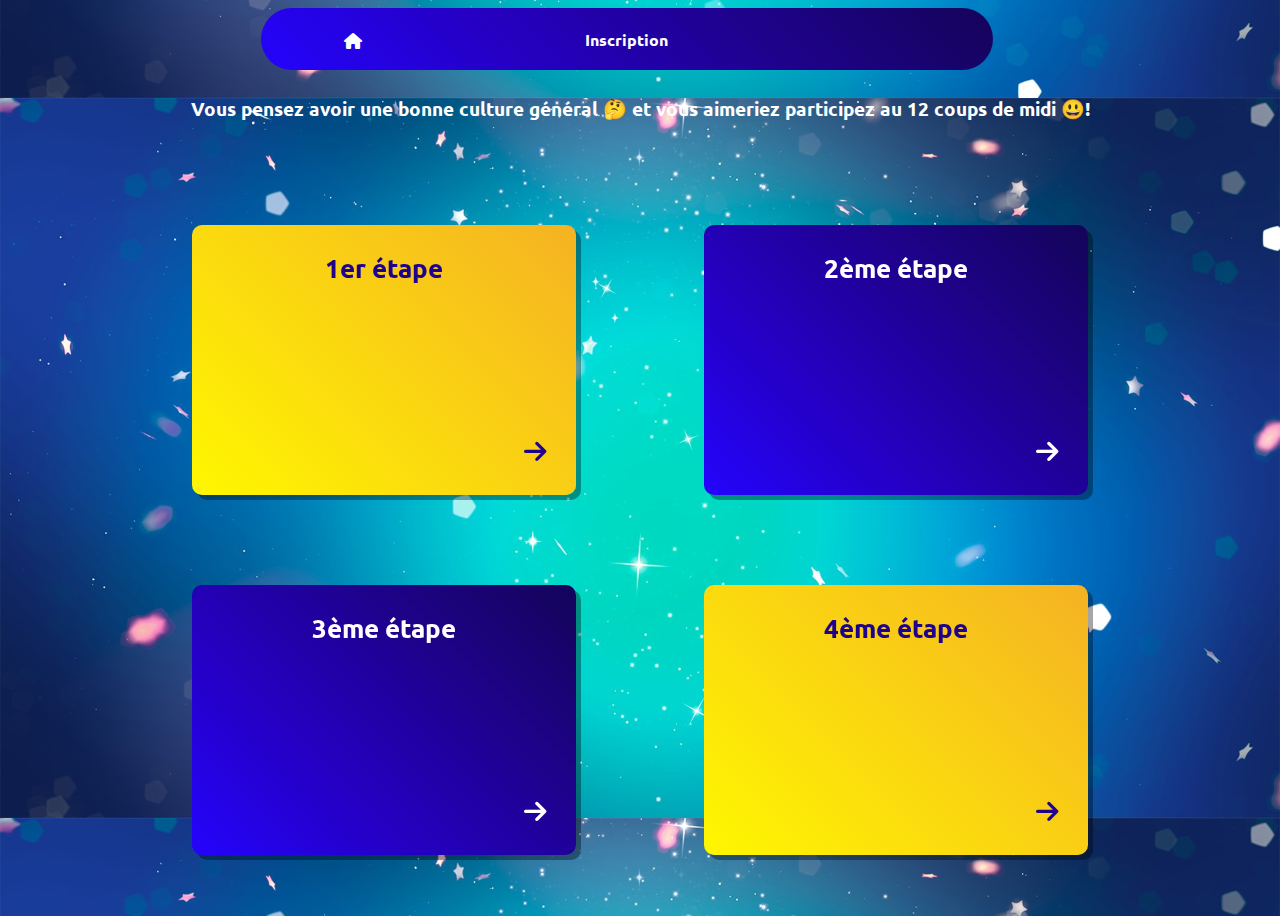
==== inscription.html @ b5dc30d8 "message" ====
<!DOCTYPE html>
<html lang="fr">
    <head>
        <meta charset="UTF-8">
        <meta name="viewport" content="width=device-width, initial-scale=1.0">
        <title>Les inscriptions</title>
        <link rel="stylesheet" href="CSS/inscription.css" />
        <script src="JS/inscription.js" defer></script>
        <link href="https://fonts.googleapis.com/css2?family=Ubuntu:wght@500&display=swap" rel="stylesheet">
        <link rel="stylesheet" href="https://cdnjs.cloudflare.com/ajax/libs/font-awesome/6.0.0-beta3/css/all.min.css">
    </head>

    <body>
        <header>
            <h1>Inscription</h1>
            <a href="index.html" class="maison"><i class="fa-solid fa-house"></i></a>
        </header>

        <h2>Vous pensez avoir une bonne culture général 🤔 et vous aimeriez participez au 12 coups de midi 😃!</h2>

        <div class="container"></div>
        <div class="card">
            <div class="card-face card-front">
                <p>1er étape</p>
                <i class="arrow-icon fas fa-arrow-right"></i>
            </div>
            
            <div class="card-face card-back">
                <p>Être disponible à midi ⏰!</p>
            </div>
        </div>

        <div class="cards">
            <div class="card-face card-front">
                <p>2ème étape</p>
                <i class="arrow-icon fas fa-arrow-right"></i>
            </div>
            
            <div class="card-face card-back">
                <p>Apprendre par coeur la page <a href="https://fr.wikipedia.org/wiki/Jean-Luc_Reichmann" class="wikipedia">wikipedia</a>
                <br>
                de Jean-Luc 🤪</p>
            </div>
        </div>

        <div class="cardss">
            <div class="card-face card-front">
                <p>3ème étape</p>
                <i class="arrow-icon fas fa-arrow-right"></i>
            </div>
            
            <div class="card-face card-back">
                <p>Envoyer votre candidature 📜 a <u><strong>casting12coups@endemolfrance.com</strong></u></p>
            </div>
        </div>

        <div class="cardsss">
            <div class="card-face card-front">
                <p>4ème étape</p>
                <i class="arrow-icon fas fa-arrow-right"></i>
            </div>
            
            <div class="card-face card-back">
                <p>Croisez les doigts 🤞 et entrainez vous <br> en attendant 😎</p>
            </div>
        </div>


    </body>
</html>
---- CSS/inscription.css ----
body {
    min-height: 100vh;
    text-align :center;
    background: url("../image/fond_site.jpg");
    background-size: 100% ;
    background-position: center;
    color: #fff;
    font-family: Ubuntu;
    cursor: url("../image/curseur.png"), auto;
    
}

header {
    display: block;
    margin-left: 20%;
    margin-right: 20%;
    position :relative;
    top: 10;
    width: 50%;
    padding: 10px 50px; 
    background: linear-gradient(45deg, #2403fc, #2500c3, #1e028c, #140459);
    border-radius: 50px;
    color: #fff;
    font-family: Ubuntu;
    text-align: center;
    
}

.maison{
    display: block;
    padding: 10px 10px;
    position: absolute;
    color: #fff;
    left: 10%;
    top: 20%;
    margin-right: 0%;
}

.maison:hover {
    cursor: url("../image/curseur2.png"), auto;
}


h1 {
    font-size: 100%;
}

h2 {
    font-size: 120%;
    margin-top: 2%;
}


.card { 
    position: absolute;
    text-align: center;
    font-family: Ubuntu;
    color: #1e028c;
    left: 15%;
    bottom: 45%;
    background: linear-gradient(45deg, #fff700, #f5b223);
    width: 30%;
    height: 30%;
    transform-style: preserve-3d;
    box-shadow: rgba(0, 0, 0, 0.35) 5px 5px;
    border-radius: 10px;
    cursor: url("../image/curseur2.png"), auto;
    transition: 1s;
}

.cards {
    position: absolute;
    left: 55%;
    bottom: 45%;
    text-align: center;
    font-family: Ubuntu;
    color: #fff;
    background: linear-gradient(45deg, #2403fc, #2500c3, #1e028c, #140459);
    width: 30%;
    height: 30%;
    transform-style: preserve-3d;
    box-shadow: rgba(0, 0, 0, 0.35) 5px 5px;
    border-radius: 10px;
    cursor: url("../image/curseur2.png"), auto;
    transition: 1s;
    
}

.wikipedia {
    color: #fff;
    cursor: url("../image/curseur2.png"), auto;
}

.cardss {
    position: absolute;
    left: 15%;
    bottom: 5%;
    text-align: center;
    font-family: Ubuntu;
    color: #fff;
    background: linear-gradient(45deg, #2403fc, #2500c3, #1e028c, #140459);
    width: 30%;
    height: 30%;
    transform-style: preserve-3d;
    box-shadow: rgba(0, 0, 0, 0.35) 5px 5px;
    border-radius: 10px;
    cursor: url("../image/curseur2.png"), auto;
    transition: 1s;
    
}

.cardsss {
    position: absolute;
    left: 55%;
    bottom: 5%;
    text-align: center;
    font-family: Ubuntu;
    color: #1e028c;
    background: linear-gradient(45deg, #fff700, #f5b223);
    width: 30%;
    height: 30%;
    transform-style: preserve-3d;
    box-shadow: rgba(0, 0, 0, 0.35) 5px 5px;
    border-radius: 10px;
    cursor: url("../image/curseur2.png"), auto;
    transition: 1s;
    
}


.carf-face {
    position: relative;
    width: 100%;
    height: 100%;
    border-radius: 10px;
    
}

.arrow-icon {
    position: absolute;
    right: 30px;
    bottom: 30px;
}

.card-front {
    background-size: cover;
    backface-visibility: hidden;
    -webkit-backface-visibility: hidden;
    font-size: 1.6em;
    font-weight: 800;
}

.card-back {
    background-size: cover;
    margin-top: -5%;
    transform: rotateY(180deg);
    backface-visibility: hidden;
    -webkit-backface-visibility: hidden;
}

.card.flip {
    transform: rotateY(180deg);
}

.cards.flip {
    transform: rotateY(180deg);
}

.cardss.flip {
    transform: rotateY(180deg);
}

.cardsss.flip {
    transform: rotateY(180deg);
}
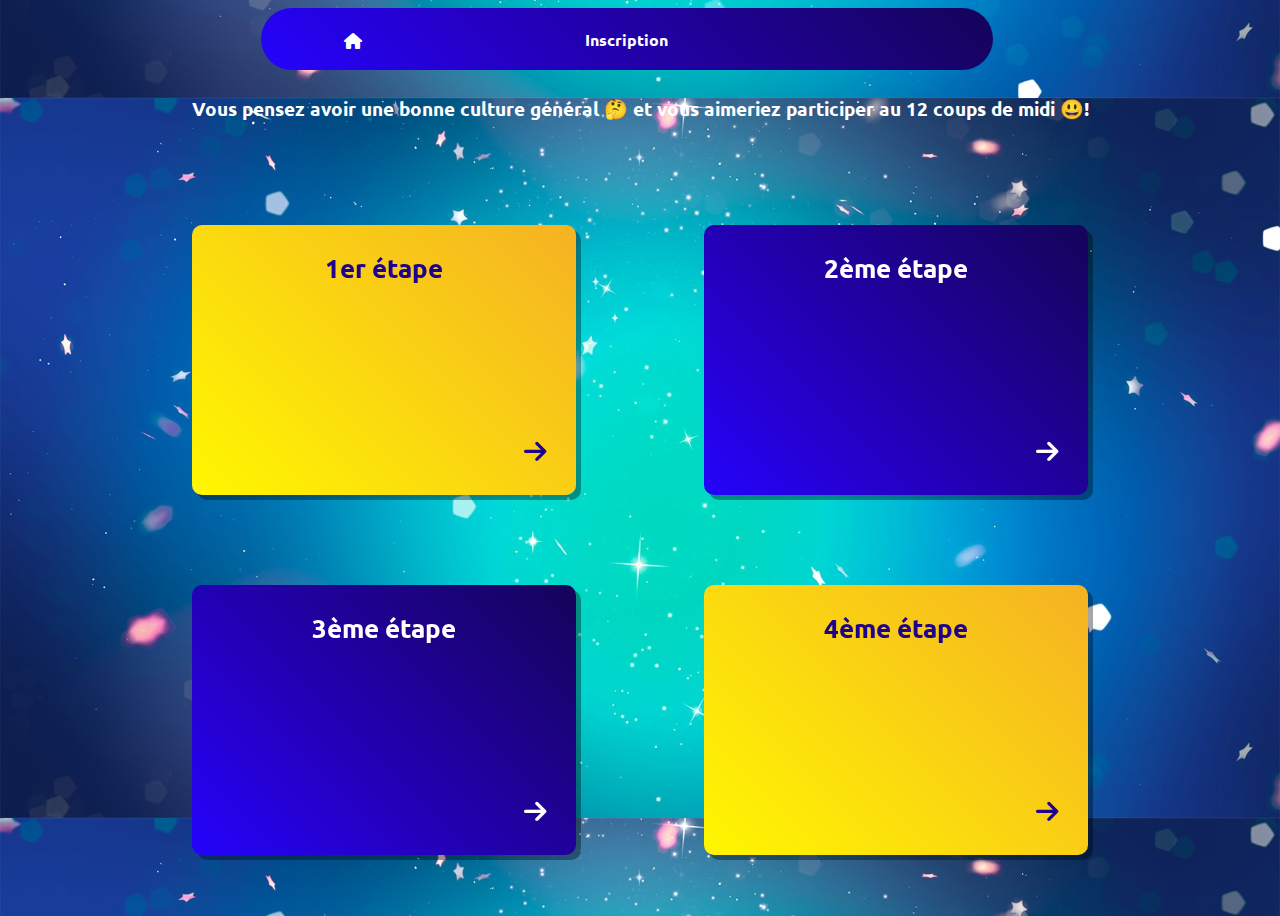
==== commit 2a5d5c44: "Update inscription.html" ====
--- a/inscription.html
+++ b/inscription.html
@@ -16,7 +16,7 @@
             <a href="index.html" class="maison"><i class="fa-solid fa-house"></i></a>
         </header>
 
-        <h2>Vous pensez avoir une bonne culture général 🤔 et vous aimeriez participez au 12 coups de midi 😃!</h2>
+        <h2>Vous pensez avoir une bonne culture général 🤔 et vous aimeriez participer au 12 coups de midi 😃!</h2>
 
         <div class="container"></div>
         <div class="card">
@@ -50,7 +50,7 @@
             </div>
             
             <div class="card-face card-back">
-                <p>Envoyer votre candidature 📜 a <u><strong>casting12coups@endemolfrance.com</strong></u></p>
+                <p>Envoyer votre candidature 📜 à <u><strong>casting12coups@endemolfrance.com</strong></u></p>
             </div>
         </div>
 
@@ -67,4 +67,4 @@
 
 
     </body>
-</html>+</html>
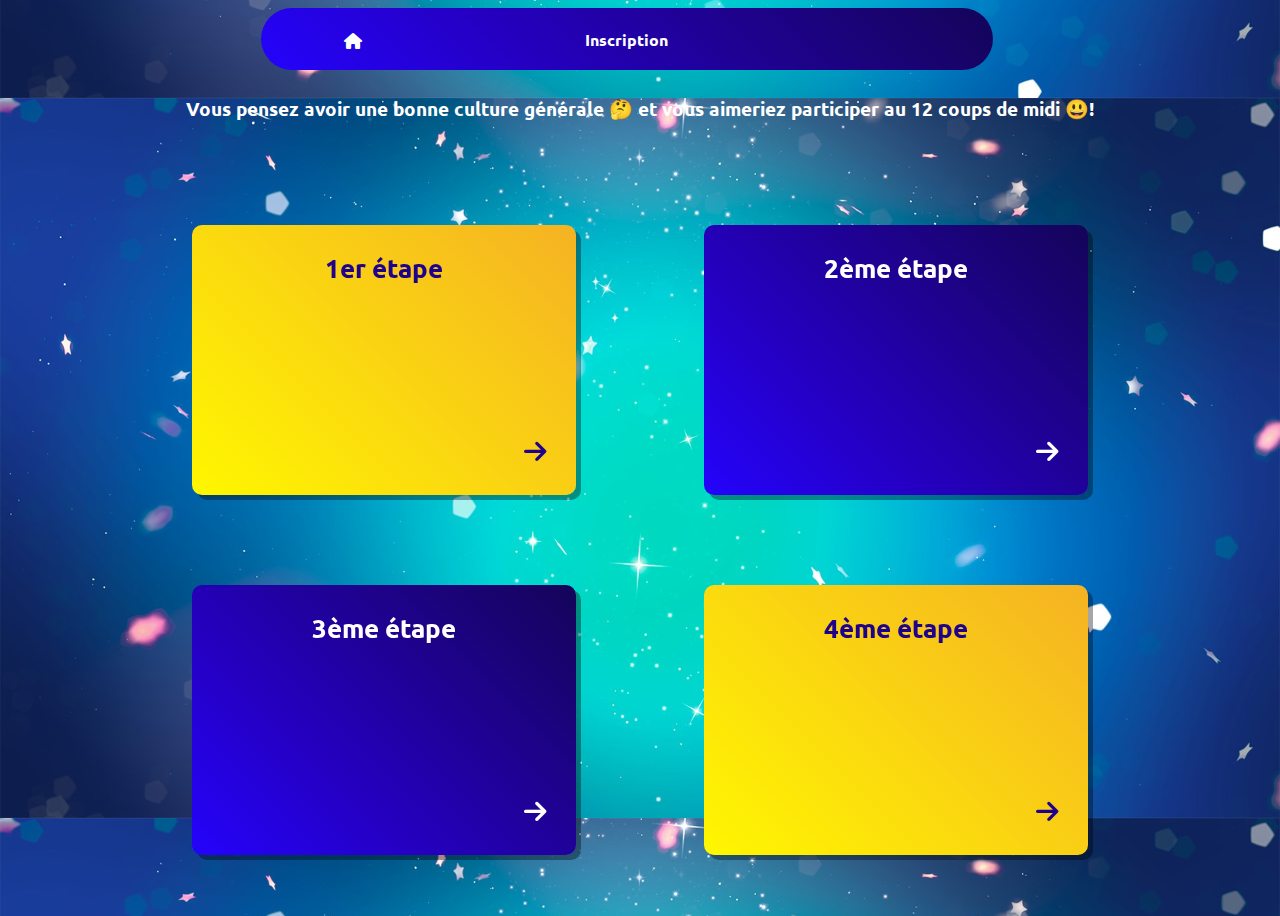
==== commit bb4c66bd: "Update inscription.html" ====
--- a/inscription.html
+++ b/inscription.html
@@ -16,7 +16,7 @@
             <a href="index.html" class="maison"><i class="fa-solid fa-house"></i></a>
         </header>
 
-        <h2>Vous pensez avoir une bonne culture général 🤔 et vous aimeriez participer au 12 coups de midi 😃!</h2>
+        <h2>Vous pensez avoir une bonne culture générale 🤔 et vous aimeriez participer au 12 coups de midi 😃!</h2>
 
         <div class="container"></div>
         <div class="card">
@@ -50,7 +50,7 @@
             </div>
             
             <div class="card-face card-back">
-                <p>Envoyer votre candidature 📜 à <u><strong>casting12coups@endemolfrance.com</strong></u></p>
+                <p>Envoyez votre candidature 📜 à <u><strong>casting12coups@endemolfrance.com</strong></u></p>
             </div>
         </div>
 
